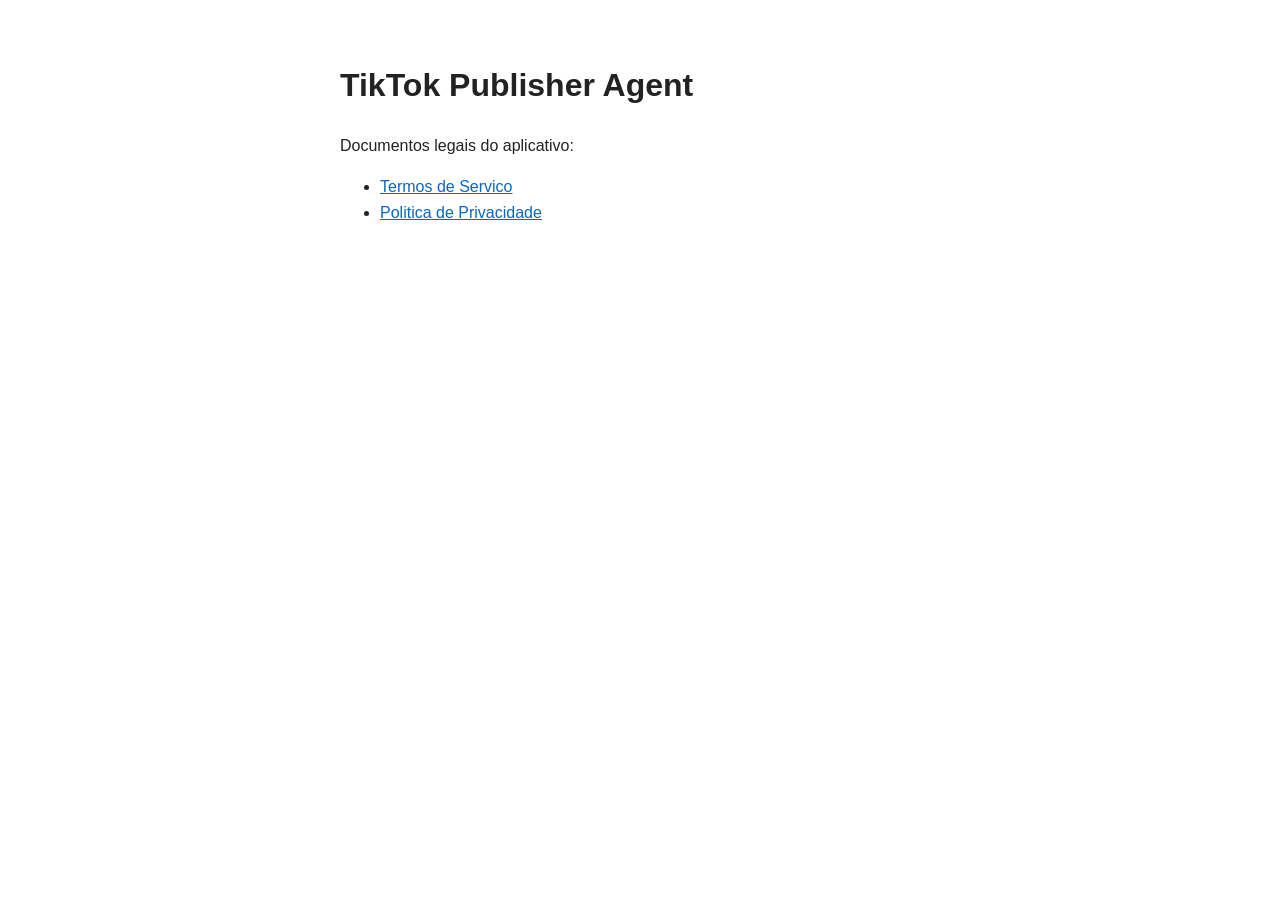
==== index.html @ 61a72f2a "Add terms of service and privacy policy pages" ====
<!DOCTYPE html>
<html lang="pt-BR">
<head>
  <meta charset="UTF-8">
  <title>TikTok Publisher Agent - Documentos Legais</title>
  <meta name="viewport" content="width=device-width, initial-scale=1">
  <style>
    body { font-family: -apple-system, Segoe UI, Arial, sans-serif; max-width: 600px; margin: 60px auto; padding: 0 20px; line-height: 1.6; color: #222; }
    a { color: #0a66c2; }
  </style>
</head>
<body>
  <h1>TikTok Publisher Agent</h1>
  <p>Documentos legais do aplicativo:</p>
  <ul>
    <li><a href="terms.html">Termos de Servico</a></li>
    <li><a href="privacy.html">Politica de Privacidade</a></li>
  </ul>
</body>
</html>
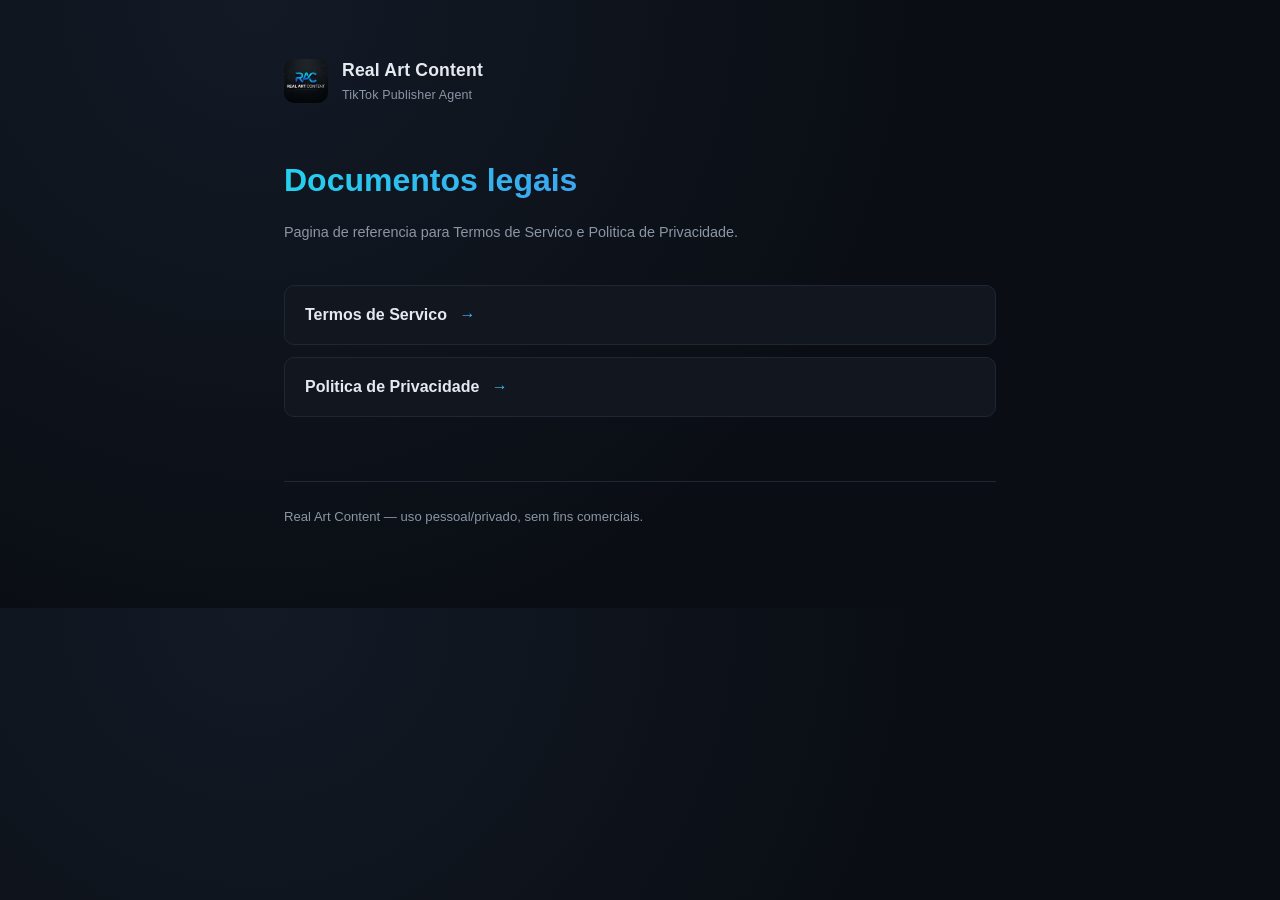
==== commit c0d3df9f: "Redesign legal pages with dark mode theme and Real Art Content branding" ====
--- a/index.html
+++ b/index.html
@@ -2,19 +2,29 @@
 <html lang="pt-BR">
 <head>
   <meta charset="UTF-8">
-  <title>TikTok Publisher Agent - Documentos Legais</title>
+  <title>Real Art Content - TikTok Publisher Agent</title>
   <meta name="viewport" content="width=device-width, initial-scale=1">
-  <style>
-    body { font-family: -apple-system, Segoe UI, Arial, sans-serif; max-width: 600px; margin: 60px auto; padding: 0 20px; line-height: 1.6; color: #222; }
-    a { color: #0a66c2; }
-  </style>
+  <link rel="icon" href="assets/favicon.png">
+  <link rel="stylesheet" href="assets/style.css">
 </head>
 <body>
-  <h1>TikTok Publisher Agent</h1>
-  <p>Documentos legais do aplicativo:</p>
-  <ul>
-    <li><a href="terms.html">Termos de Servico</a></li>
-    <li><a href="privacy.html">Politica de Privacidade</a></li>
-  </ul>
+  <div class="wrap">
+    <header class="site-header">
+      <img src="assets/logo.png" alt="Real Art Content logo">
+      <div class="brand">Real Art Content<small>TikTok Publisher Agent</small></div>
+    </header>
+
+    <h1>Documentos legais</h1>
+    <p class="updated">Pagina de referencia para Termos de Servico e Politica de Privacidade.</p>
+
+    <ul class="links">
+      <li><a href="terms.html">Termos de Servico <span class="arrow">&rarr;</span></a></li>
+      <li><a href="privacy.html">Politica de Privacidade <span class="arrow">&rarr;</span></a></li>
+    </ul>
+
+    <footer class="site-footer">
+      Real Art Content &mdash; uso pessoal/privado, sem fins comerciais.
+    </footer>
+  </div>
 </body>
 </html>
--- a/assets/style.css
+++ b/assets/style.css
@@ -0,0 +1,133 @@
+:root {
+  --bg: #0a0e14;
+  --bg-elevated: #11161f;
+  --border: #1f2733;
+  --text: #e6e9ef;
+  --text-muted: #8b96a5;
+  --accent: #38bdf8;
+  --accent-2: #6366f1;
+  --gradient: linear-gradient(120deg, #22d3ee, #6366f1);
+}
+
+* { box-sizing: border-box; }
+
+body {
+  margin: 0;
+  font-family: -apple-system, "Segoe UI", Inter, Arial, sans-serif;
+  background: radial-gradient(circle at 20% 0%, #131a26 0%, var(--bg) 55%);
+  color: var(--text);
+  line-height: 1.65;
+}
+
+.wrap {
+  max-width: 760px;
+  margin: 0 auto;
+  padding: 56px 24px 80px;
+}
+
+header.site-header {
+  display: flex;
+  align-items: center;
+  gap: 14px;
+  margin-bottom: 48px;
+}
+
+header.site-header img {
+  width: 44px;
+  height: 44px;
+  border-radius: 10px;
+}
+
+header.site-header .brand {
+  font-weight: 700;
+  font-size: 1.1rem;
+  letter-spacing: 0.01em;
+}
+
+header.site-header .brand small {
+  display: block;
+  font-weight: 400;
+  font-size: 0.78rem;
+  color: var(--text-muted);
+}
+
+h1 {
+  font-size: 2rem;
+  margin: 0 0 8px;
+  background: var(--gradient);
+  -webkit-background-clip: text;
+  background-clip: text;
+  color: transparent;
+}
+
+.updated {
+  color: var(--text-muted);
+  font-size: 0.9rem;
+  margin-bottom: 2.5rem;
+}
+
+h2 {
+  font-size: 1.05rem;
+  margin-top: 2.2rem;
+  color: #f0f3f8;
+}
+
+p, li {
+  color: #c4cbd6;
+}
+
+a { color: var(--accent); text-decoration: none; }
+a:hover { text-decoration: underline; }
+
+code {
+  background: var(--bg-elevated);
+  border: 1px solid var(--border);
+  padding: 2px 6px;
+  border-radius: 4px;
+  font-size: 0.85em;
+}
+
+.card {
+  background: var(--bg-elevated);
+  border: 1px solid var(--border);
+  border-radius: 14px;
+  padding: 28px 32px;
+}
+
+.links {
+  list-style: none;
+  padding: 0;
+  display: flex;
+  flex-direction: column;
+  gap: 12px;
+}
+
+.links li a {
+  display: block;
+  background: var(--bg-elevated);
+  border: 1px solid var(--border);
+  border-radius: 10px;
+  padding: 16px 20px;
+  color: var(--text);
+  font-weight: 600;
+  transition: border-color 0.15s, transform 0.15s;
+}
+
+.links li a:hover {
+  border-color: var(--accent);
+  transform: translateY(-1px);
+  text-decoration: none;
+}
+
+.links li a .arrow {
+  color: var(--accent);
+  margin-left: 8px;
+}
+
+footer.site-footer {
+  margin-top: 4rem;
+  padding-top: 1.5rem;
+  border-top: 1px solid var(--border);
+  font-size: 0.82rem;
+  color: var(--text-muted);
+}
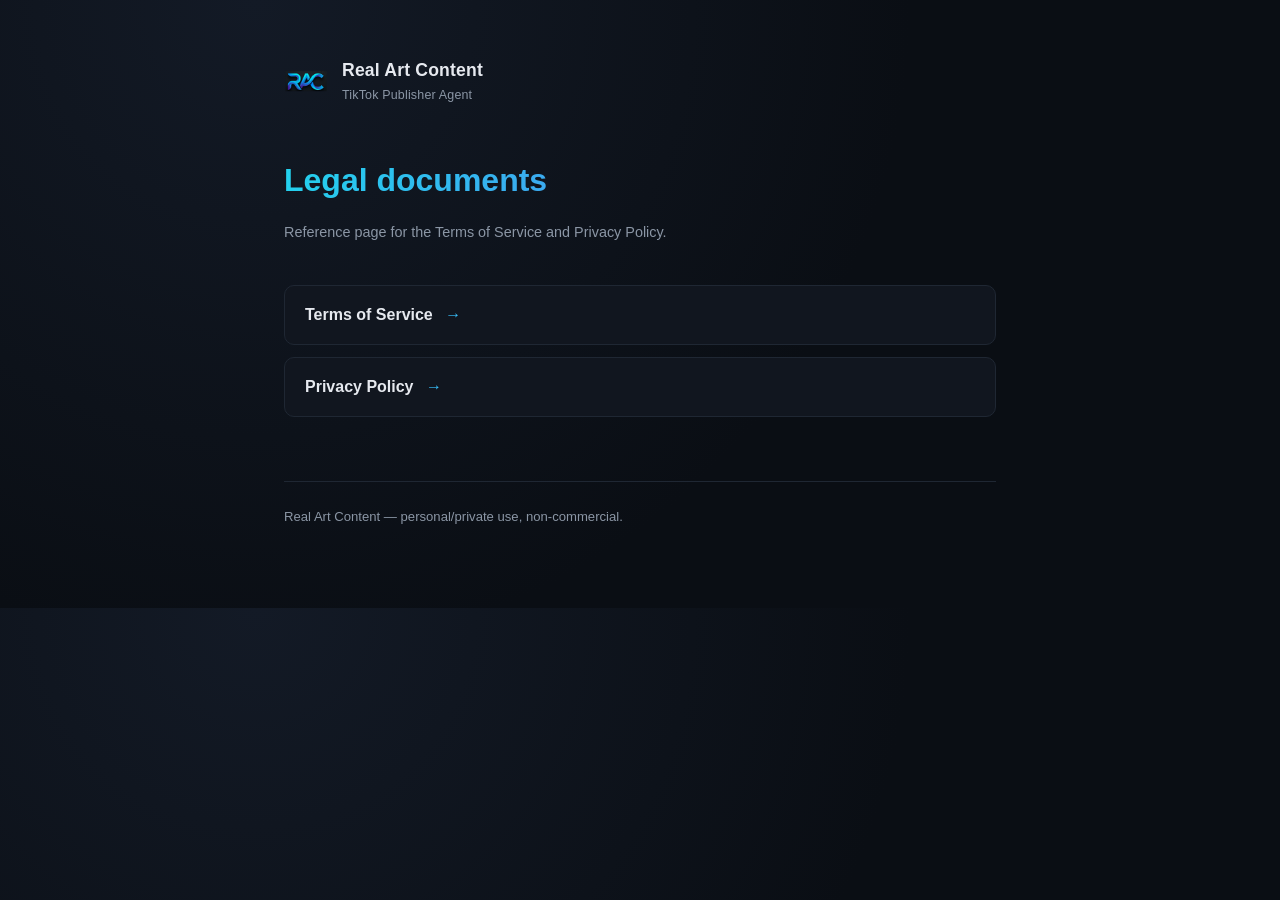
==== commit cfeb6ff1: "Translate legal pages to en-US" ====
--- a/index.html
+++ b/index.html
@@ -1,5 +1,5 @@
 <!DOCTYPE html>
-<html lang="pt-BR">
+<html lang="en-US">
 <head>
   <meta charset="UTF-8">
   <title>Real Art Content - TikTok Publisher Agent</title>
@@ -14,16 +14,16 @@
       <div class="brand">Real Art Content<small>TikTok Publisher Agent</small></div>
     </header>
 
-    <h1>Documentos legais</h1>
-    <p class="updated">Pagina de referencia para Termos de Servico e Politica de Privacidade.</p>
+    <h1>Legal documents</h1>
+    <p class="updated">Reference page for the Terms of Service and Privacy Policy.</p>
 
     <ul class="links">
-      <li><a href="terms.html">Termos de Servico <span class="arrow">&rarr;</span></a></li>
-      <li><a href="privacy.html">Politica de Privacidade <span class="arrow">&rarr;</span></a></li>
+      <li><a href="terms.html">Terms of Service <span class="arrow">&rarr;</span></a></li>
+      <li><a href="privacy.html">Privacy Policy <span class="arrow">&rarr;</span></a></li>
     </ul>
 
     <footer class="site-footer">
-      Real Art Content &mdash; uso pessoal/privado, sem fins comerciais.
+      Real Art Content &mdash; personal/private use, non-commercial.
     </footer>
   </div>
 </body>
